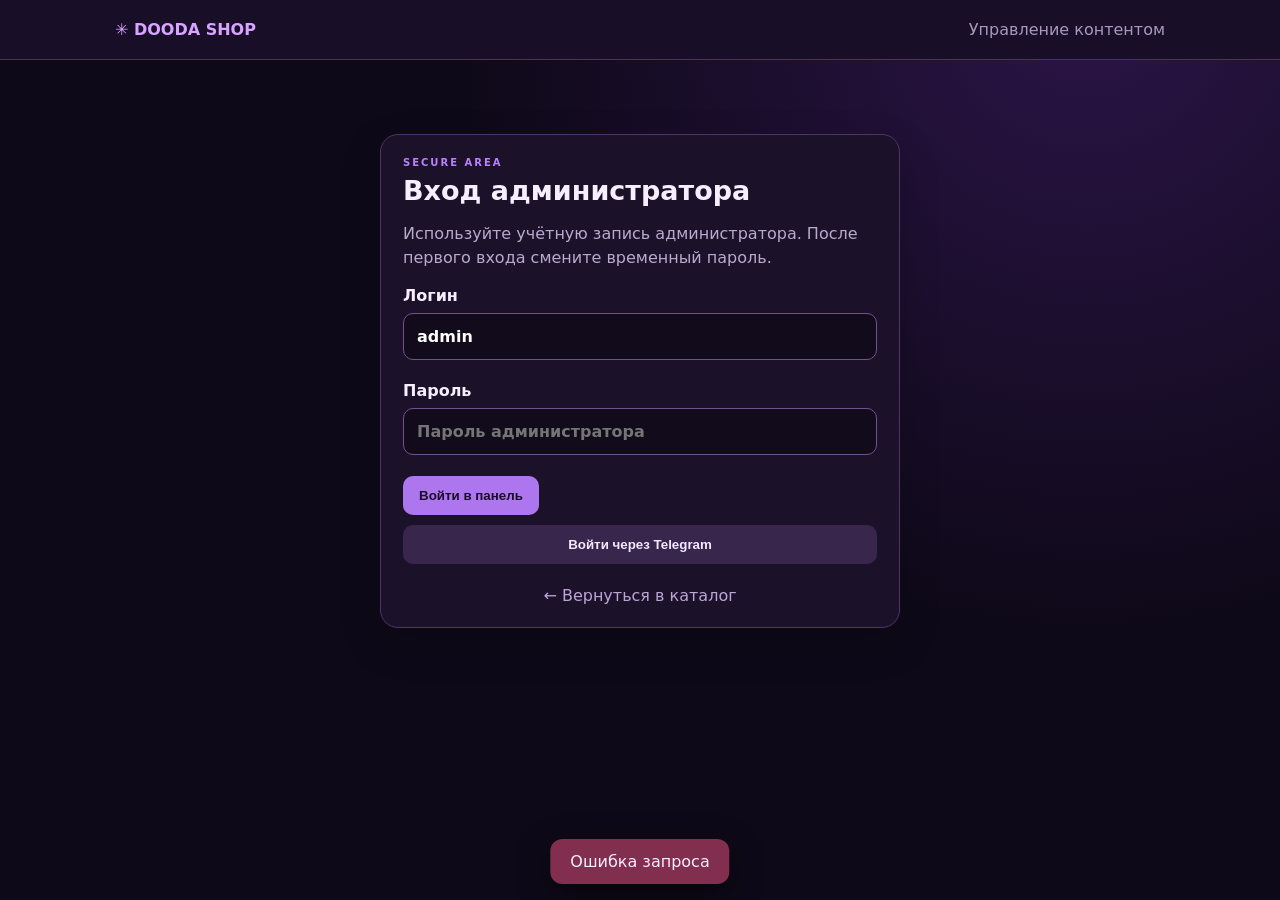
==== templates/admin.html @ b1c57aee "Upload DOODA SHOP 2.0" ====
<!doctype html><html lang="ru"><head><meta charset="utf-8"><meta name="viewport" content="width=device-width,initial-scale=1"><meta name="theme-color" content="#10091b"><title>DOODA — Администратор</title><script src="https://telegram.org/js/telegram-web-app.js"></script><link rel="stylesheet" href="/static/admin.css"><link rel="stylesheet" href="/static/admin-enhancements.css"><script defer src="/static/admin.js"></script></head><body>
<header><a href="/">✳ DOODA SHOP</a><span>Управление контентом</span></header><main>
<section id="login" class="panel login-panel"><span class="eyebrow">SECURE AREA</span><h1>Вход администратора</h1><p class="muted">Используйте учётную запись администратора. После первого входа смените временный пароль.</p><form id="login-form"><label>Логин<input id="username" type="text" autocomplete="username" value="admin" maxlength="64" required></label><label>Пароль<input id="password" type="password" autocomplete="current-password" placeholder="Пароль администратора" required></label><button>Войти в панель</button></form><button id="telegram-login" type="button" class="secondary full">Войти через Telegram</button><a class="back-link" href="/">← Вернуться в каталог</a></section>
<section id="dashboard" hidden>
<div class="headline"><div><span class="eyebrow">CONTROL CENTER</span><h1>Админ-панель</h1><p class="muted">Вы вошли как <b id="admin-name"></b></p></div><div class="header-actions"><a class="button-link secondary" href="/">Открыть магазин</a><button id="logout" class="secondary" type="button">Выйти</button></div></div>
<div id="password-warning" class="warning" hidden>Это временный пароль. Смените его во вкладке «Настройки».</div>
<div class="tabs"><button type="button" data-view="overview" class="active">◫ Обзор</button><button type="button" data-view="categories">▦ Категории</button><button type="button" data-view="cards">▤ Товары</button><button type="button" data-view="settings">⚙ Настройки</button></div>
<section id="view-overview" class="view"><div class="stats" id="stats"></div><div class="panel"><div class="section-head"><div><h2>Быстрые действия</h2><p class="muted">Самые частые операции — в одном месте.</p></div></div><div class="quick-actions"><button id="quick-new-card" type="button">+ Новый товар</button><button id="quick-categories" class="secondary" type="button">Управлять категориями</button><a class="button-link secondary" href="/api/admin/export">Скачать резервную копию</a></div></div></section>
<section id="view-categories" class="view" hidden><div class="panel"><div class="section-head"><h2>Категории <span id="category-count"></span></h2></div><form id="category-form" class="inline-form"><input id="category-name" placeholder="Название новой категории" maxlength="70" required><button type="submit">+ Добавить</button></form><div id="categories" class="list"></div></div></section>
<section id="view-cards" class="view" hidden><div class="panel"><div class="section-head"><h2>Товары <span id="card-count"></span></h2><button id="new-card" type="button">+ Добавить</button></div><div class="filters"><input id="card-search" type="search" placeholder="Поиск по названию"><select id="card-filter"><option value="all">Все категории</option></select><select id="publication-filter"><option value="all">Любой статус</option><option value="published">Опубликованные</option><option value="hidden">Скрытые</option></select></div><div id="cards" class="list"></div><p id="cards-empty" class="muted" hidden>Товары не найдены.</p></div></section>
<section id="view-editor" class="view" hidden><div class="panel"><div class="section-head"><h2 id="card-heading">Новый товар</h2><button id="back-cards" type="button" class="secondary">← К списку</button></div><form id="card-form"><div class="form-grid"><label class="wide">Название<input id="card-name" maxlength="120" required></label><label>Категория<select id="card-category" required></select></label><label>Цена, ₽<input id="card-price" type="number" min="0" max="1000000" step="1" value="0"></label><label>Старая цена, ₽<input id="card-old-price" type="number" min="0" max="1000000" step="1" value="0"></label><label>Метка<input id="card-tag" maxlength="24" placeholder="NEW / HIT / SALE"></label><label>Символ<input id="card-icon" maxlength="4" value="✦"></label><label>Цвет<select id="card-accent"><option value="violet">Фиолетовый</option><option value="pink">Розовый</option><option value="blue">Синий</option><option value="mint">Мятный</option><option value="orange">Оранжевый</option><option value="purple">Пурпурный</option></select></label><label class="wide">Описание<textarea id="card-description" maxlength="4000" rows="5"></textarea></label></div><div class="checks"><label class="check"><input id="card-published" type="checkbox" checked> Показывать в каталоге</label><label class="check"><input id="card-stock" type="checkbox" checked> В наличии</label><label class="check"><input id="card-featured" type="checkbox"> Показывать на главной</label></div><button type="submit">Сохранить товар</button><button id="cancel-edit" type="button" class="secondary">Отмена</button></form><div id="editor-images" hidden><h3>Фотографии</h3><p class="muted">До 6 изображений JPG, PNG или WEBP, каждое до 1,5 МБ.</p><div id="edit-photos" class="photos"></div><input id="upload-photo" type="file" accept="image/png,image/jpeg,image/webp" multiple></div></div></section>
<section id="view-settings" class="view" hidden><div class="panel narrow"><h2>Безопасность</h2><p class="muted">После смены временного пароля храните новый пароль в менеджере паролей.</p><form id="password-form"><label>Текущий пароль<input id="current-password" type="password" autocomplete="current-password" required></label><label>Новый пароль<input id="new-password" type="password" autocomplete="new-password" minlength="12" required></label><label>Повторите новый пароль<input id="confirm-password" type="password" autocomplete="new-password" minlength="12" required></label><button type="submit">Сменить пароль</button></form></div><div class="panel narrow"><h2>Резервная копия</h2><p class="muted">JSON содержит категории и товары. Фотографии резервируйте вместе с папкой <code>data/uploads</code>.</p><a class="button-link" href="/api/admin/export">Скачать каталог JSON</a></div></section>
</section><div id="status" role="status" aria-live="polite"></div></main></body></html>
---- static/admin.css ----
*{box-sizing:border-box}body{margin:0;background:radial-gradient(circle at 85% 0%,#2b1447 0%,#0e0918 45%);color:#f5efff;font-family:system-ui,Arial,sans-serif;min-height:100vh}header{padding:20px max(20px,calc((100% - 1050px)/2));display:flex;justify-content:space-between;gap:10px;border-bottom:1px solid #4d3070;background:#180e28}header a{color:#d7a4ff;text-decoration:none;font-weight:800}header span{color:#a997be}main{max-width:1050px;margin:auto;padding:24px 18px 70px}h1{font-size:27px;margin:0 0 8px}h2{font-size:20px;margin:0}h3{font-size:17px}.panel{border:1px solid #503368;border-radius:18px;background:#1b122a;padding:22px;margin-bottom:18px;box-shadow:0 15px 40px #0003}input,textarea,select{width:100%;padding:13px;margin:8px 0;border:1px solid #73518f;border-radius:10px;background:#110b1b;color:white;font:inherit}input:focus,textarea:focus,select:focus{outline:2px solid #ab73ea}button{padding:12px 16px;background:#ad76ef;border:0;border-radius:10px;color:#180d28;font-weight:750;cursor:pointer;white-space:nowrap}button:hover{filter:brightness(1.12)}button.secondary{background:#38264d;color:#f4e8ff}.muted,p{color:#baa9ce;line-height:1.5}.headline,.section-head{display:flex;justify-content:space-between;align-items:center;gap:12px}.headline{margin-bottom:20px}.headline p{margin:0}.tabs{display:flex;gap:10px;margin-bottom:18px}.tabs button{flex:1;background:#281938;color:#d7c3ed;border:1px solid #523776}.tabs button.active{background:#a66bec;color:#140c1e}.inline-form,.filters{display:flex;gap:12px;align-items:center;margin:18px 0}.inline-form input,.filters input,.filters select{margin:0}.filters>*{flex:1;min-width:0}.entry{display:flex;justify-content:space-between;align-items:center;gap:14px;padding:18px 4px;border-bottom:1px solid #49315b}.entry:last-child{border-bottom:0}.entry-title{font-weight:750}.entry-sub{font-size:13px;color:#b69fc9;margin-top:6px}.entry-actions{display:flex;gap:8px;flex-wrap:wrap}.count{font-size:13px;color:#c38cf7}.check{display:flex;align-items:center;gap:10px;padding:9px 0}.check input{width:20px;height:20px;margin:0}form>label:not(.check){display:block;margin:10px 0;font-weight:650}.photos{display:flex;flex-wrap:wrap;gap:12px}.photo-wrapper{display:flex;flex-direction:column;gap:6px}.photos img{width:100px;height:100px;object-fit:cover;border-radius:10px}#status{position:fixed;bottom:16px;left:50%;transform:translateX(-50%);z-index:4;background:#6d35a3;border-radius:12px;padding:13px 20px;max-width:90%;display:none;box-shadow:0 10px 30px #0008}[hidden]{display:none!important}@media(max-width:650px){.entry{align-items:flex-start;flex-direction:column}.entry-actions{width:100%}.entry-actions button{flex:1}.inline-form,.filters{flex-direction:column;align-items:stretch}.inline-form input,.filters input,.filters select{width:100%}header{font-size:13px}.panel{padding:16px}.headline{align-items:flex-start}.headline button{padding:10px}}
---- static/admin-enhancements.css ----
.eyebrow{display:block;color:#b980ff;font-size:10px;letter-spacing:2px;font-weight:850;margin-bottom:7px}.login-panel{max-width:520px;margin:50px auto}.login-panel form label,#password-form label{display:block;margin:13px 0;font-weight:700}.login-panel .full{width:100%;margin-top:10px}.back-link{display:block;text-align:center;color:#bca4d5;margin-top:22px;text-decoration:none}.header-actions,.quick-actions{display:flex;gap:10px;flex-wrap:wrap}.button-link{display:inline-flex;align-items:center;justify-content:center;padding:12px 16px;background:#ad76ef;border:0;border-radius:10px;color:#180d28;font-weight:750;text-decoration:none}.button-link.secondary{background:#38264d;color:#f4e8ff}.warning{padding:13px 16px;margin-bottom:17px;border:1px solid #b27b35;background:#4a3011;color:#ffe1aa;border-radius:12px}.stats{display:grid;grid-template-columns:repeat(5,1fr);gap:11px;margin-bottom:18px}.stat{background:linear-gradient(145deg,#211431,#171020);border:1px solid #4e3267;border-radius:15px;padding:18px;min-width:0}.stat i{font-style:normal;color:#bd80ff}.stat strong{display:block;font-size:28px;margin:8px 0 2px}.stat span{color:#a996bc;font-size:12px}.form-grid{display:grid;grid-template-columns:repeat(2,1fr);gap:0 14px}.form-grid .wide{grid-column:1/-1}.checks{display:flex;gap:18px;flex-wrap:wrap;margin:8px 0 15px}.narrow{max-width:650px}.admin-thumb{width:56px;height:56px;display:grid;place-items:center;flex:0 0 auto;border-radius:12px;font-size:26px;overflow:hidden;background:#40245c}.admin-thumb img{width:100%;height:100%;object-fit:cover}.admin-thumb.pink{background:#6c2c6c}.admin-thumb.blue{background:#263b79}.admin-thumb.mint{background:#225c5b}.admin-thumb.orange{background:#6a4227}.admin-thumb.purple,.admin-thumb.violet{background:#45256f}.entry-info{flex:1;min-width:150px}.danger{background:#5c263c;color:#ffdce9}#status.error{background:#812e4f}code{background:#100a18;padding:2px 5px;border-radius:5px}@media(max-width:850px){.stats{grid-template-columns:repeat(2,1fr)}.stats .stat:last-child{grid-column:1/-1}}@media(max-width:650px){.form-grid{grid-template-columns:1fr}.form-grid .wide{grid-column:auto}.header-actions{width:100%}.card-entry{display:grid!important;grid-template-columns:56px 1fr}.card-entry .entry-actions{grid-column:1/-1}.tabs{overflow-x:auto}.tabs button{flex:0 0 auto}.stats{grid-template-columns:1fr 1fr}}
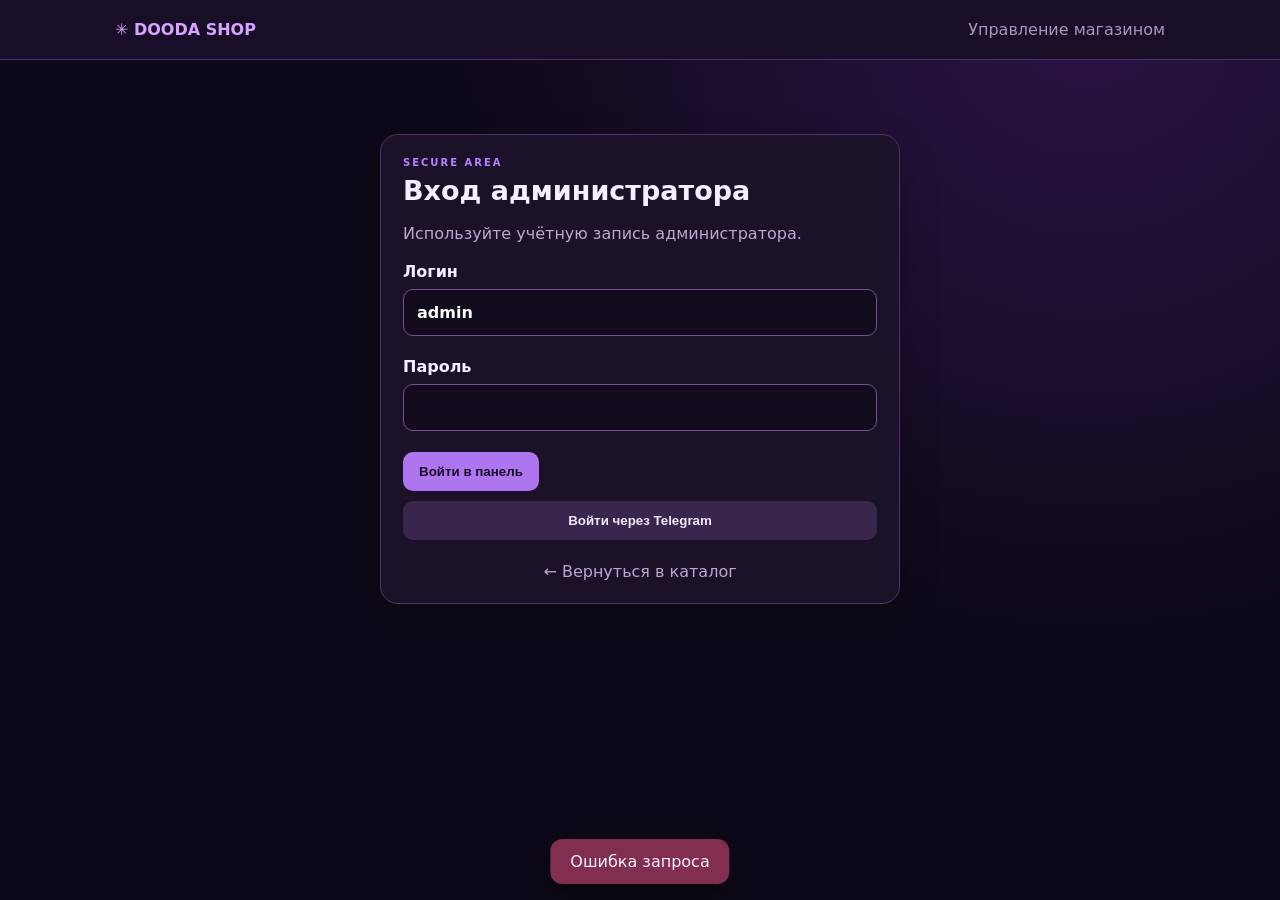
==== commit d0422542: "Add cart, orders, stock reservations and customer history" ====
--- a/templates/admin.html
+++ b/templates/admin.html
@@ -1,13 +1,13 @@
-<!doctype html><html lang="ru"><head><meta charset="utf-8"><meta name="viewport" content="width=device-width,initial-scale=1"><meta name="theme-color" content="#10091b"><title>DOODA — Администратор</title><script src="https://telegram.org/js/telegram-web-app.js"></script><link rel="stylesheet" href="/static/admin.css"><link rel="stylesheet" href="/static/admin-enhancements.css"><script defer src="/static/admin.js"></script></head><body>
-<header><a href="/">✳ DOODA SHOP</a><span>Управление контентом</span></header><main>
-<section id="login" class="panel login-panel"><span class="eyebrow">SECURE AREA</span><h1>Вход администратора</h1><p class="muted">Используйте учётную запись администратора. После первого входа смените временный пароль.</p><form id="login-form"><label>Логин<input id="username" type="text" autocomplete="username" value="admin" maxlength="64" required></label><label>Пароль<input id="password" type="password" autocomplete="current-password" placeholder="Пароль администратора" required></label><button>Войти в панель</button></form><button id="telegram-login" type="button" class="secondary full">Войти через Telegram</button><a class="back-link" href="/">← Вернуться в каталог</a></section>
-<section id="dashboard" hidden>
-<div class="headline"><div><span class="eyebrow">CONTROL CENTER</span><h1>Админ-панель</h1><p class="muted">Вы вошли как <b id="admin-name"></b></p></div><div class="header-actions"><a class="button-link secondary" href="/">Открыть магазин</a><button id="logout" class="secondary" type="button">Выйти</button></div></div>
-<div id="password-warning" class="warning" hidden>Это временный пароль. Смените его во вкладке «Настройки».</div>
-<div class="tabs"><button type="button" data-view="overview" class="active">◫ Обзор</button><button type="button" data-view="categories">▦ Категории</button><button type="button" data-view="cards">▤ Товары</button><button type="button" data-view="settings">⚙ Настройки</button></div>
-<section id="view-overview" class="view"><div class="stats" id="stats"></div><div class="panel"><div class="section-head"><div><h2>Быстрые действия</h2><p class="muted">Самые частые операции — в одном месте.</p></div></div><div class="quick-actions"><button id="quick-new-card" type="button">+ Новый товар</button><button id="quick-categories" class="secondary" type="button">Управлять категориями</button><a class="button-link secondary" href="/api/admin/export">Скачать резервную копию</a></div></div></section>
-<section id="view-categories" class="view" hidden><div class="panel"><div class="section-head"><h2>Категории <span id="category-count"></span></h2></div><form id="category-form" class="inline-form"><input id="category-name" placeholder="Название новой категории" maxlength="70" required><button type="submit">+ Добавить</button></form><div id="categories" class="list"></div></div></section>
-<section id="view-cards" class="view" hidden><div class="panel"><div class="section-head"><h2>Товары <span id="card-count"></span></h2><button id="new-card" type="button">+ Добавить</button></div><div class="filters"><input id="card-search" type="search" placeholder="Поиск по названию"><select id="card-filter"><option value="all">Все категории</option></select><select id="publication-filter"><option value="all">Любой статус</option><option value="published">Опубликованные</option><option value="hidden">Скрытые</option></select></div><div id="cards" class="list"></div><p id="cards-empty" class="muted" hidden>Товары не найдены.</p></div></section>
-<section id="view-editor" class="view" hidden><div class="panel"><div class="section-head"><h2 id="card-heading">Новый товар</h2><button id="back-cards" type="button" class="secondary">← К списку</button></div><form id="card-form"><div class="form-grid"><label class="wide">Название<input id="card-name" maxlength="120" required></label><label>Категория<select id="card-category" required></select></label><label>Цена, ₽<input id="card-price" type="number" min="0" max="1000000" step="1" value="0"></label><label>Старая цена, ₽<input id="card-old-price" type="number" min="0" max="1000000" step="1" value="0"></label><label>Метка<input id="card-tag" maxlength="24" placeholder="NEW / HIT / SALE"></label><label>Символ<input id="card-icon" maxlength="4" value="✦"></label><label>Цвет<select id="card-accent"><option value="violet">Фиолетовый</option><option value="pink">Розовый</option><option value="blue">Синий</option><option value="mint">Мятный</option><option value="orange">Оранжевый</option><option value="purple">Пурпурный</option></select></label><label class="wide">Описание<textarea id="card-description" maxlength="4000" rows="5"></textarea></label></div><div class="checks"><label class="check"><input id="card-published" type="checkbox" checked> Показывать в каталоге</label><label class="check"><input id="card-stock" type="checkbox" checked> В наличии</label><label class="check"><input id="card-featured" type="checkbox"> Показывать на главной</label></div><button type="submit">Сохранить товар</button><button id="cancel-edit" type="button" class="secondary">Отмена</button></form><div id="editor-images" hidden><h3>Фотографии</h3><p class="muted">До 6 изображений JPG, PNG или WEBP, каждое до 1,5 МБ.</p><div id="edit-photos" class="photos"></div><input id="upload-photo" type="file" accept="image/png,image/jpeg,image/webp" multiple></div></div></section>
-<section id="view-settings" class="view" hidden><div class="panel narrow"><h2>Безопасность</h2><p class="muted">После смены временного пароля храните новый пароль в менеджере паролей.</p><form id="password-form"><label>Текущий пароль<input id="current-password" type="password" autocomplete="current-password" required></label><label>Новый пароль<input id="new-password" type="password" autocomplete="new-password" minlength="12" required></label><label>Повторите новый пароль<input id="confirm-password" type="password" autocomplete="new-password" minlength="12" required></label><button type="submit">Сменить пароль</button></form></div><div class="panel narrow"><h2>Резервная копия</h2><p class="muted">JSON содержит категории и товары. Фотографии резервируйте вместе с папкой <code>data/uploads</code>.</p><a class="button-link" href="/api/admin/export">Скачать каталог JSON</a></div></section>
+<!doctype html><html lang="ru"><head><meta charset="utf-8"><meta name="viewport" content="width=device-width,initial-scale=1"><meta name="theme-color" content="#10091b"><title>DOODA — Администратор</title><script src="https://telegram.org/js/telegram-web-app.js"></script><link rel="stylesheet" href="/static/admin.css"><link rel="stylesheet" href="/static/admin-enhancements.css"><link rel="stylesheet" href="/static/admin-orders.css"><script defer src="/static/admin.js"></script></head><body>
+<header><a href="/">✳ DOODA SHOP</a><span>Управление магазином</span></header><main>
+<section id="login" class="panel login-panel"><span class="eyebrow">SECURE AREA</span><h1>Вход администратора</h1><p class="muted">Используйте учётную запись администратора.</p><form id="login-form"><label>Логин<input id="username" type="text" autocomplete="username" value="admin" maxlength="64" required></label><label>Пароль<input id="password" type="password" autocomplete="current-password" required></label><button>Войти в панель</button></form><button id="telegram-login" type="button" class="secondary full">Войти через Telegram</button><a class="back-link" href="/">← Вернуться в каталог</a></section>
+<section id="dashboard" hidden><div class="headline"><div><span class="eyebrow">CONTROL CENTER</span><h1>Админ-панель</h1><p class="muted">Вы вошли как <b id="admin-name"></b></p></div><div class="header-actions"><a class="button-link secondary" href="/">Открыть магазин</a><button id="logout" class="secondary" type="button">Выйти</button></div></div><div id="password-warning" class="warning" hidden>Это временный пароль. Смените его во вкладке «Настройки».</div>
+<div class="tabs"><button type="button" data-view="overview" class="active">◫ Обзор</button><button type="button" data-view="orders">🛒 Заказы <b id="order-badge" hidden></b></button><button type="button" data-view="cards">▤ Товары</button><button type="button" data-view="categories">▦ Типы</button><button type="button" data-view="customers">◯ Клиенты</button><button type="button" data-view="settings">⚙ Настройки</button></div>
+<section id="view-overview" class="view"><div class="stats" id="stats"></div><div class="panel"><div class="section-head"><div><h2>Быстрые действия</h2><p class="muted">Заказы, остатки и каталог.</p></div></div><div class="quick-actions"><button id="quick-orders" type="button">Открыть новые заказы</button><button id="quick-new-card" type="button">+ Новый товар</button><button id="quick-categories" class="secondary" type="button">Управлять типами</button><a class="button-link secondary" href="/api/admin/export">Резервная копия</a></div></div></section>
+<section id="view-orders" class="view" hidden><div class="panel"><div class="section-head"><div><h2>История заказов <span id="order-count"></span></h2><p class="muted">Новые заказы резервируют товар. «Продан» фиксирует продажу, «Отменить» возвращает остаток.</p></div></div><div class="filters"><input id="order-search" type="search" placeholder="Номер, телефон или username"><select id="order-filter"><option value="all">Все статусы</option><option value="reserved">Ожидают решения</option><option value="completed">Проданы</option><option value="cancelled">Отменены</option></select></div><div id="orders" class="order-list"></div><p id="orders-empty" class="muted" hidden>Заказов пока нет.</p></div></section>
+<section id="view-categories" class="view" hidden><div class="panel"><div class="section-head"><h2>Типы товаров <span id="category-count"></span></h2></div><form id="category-form" class="inline-form"><input id="category-name" placeholder="Название нового типа" maxlength="70" required><button type="submit">+ Добавить</button></form><div id="categories" class="list"></div></div></section>
+<section id="view-cards" class="view" hidden><div class="panel"><div class="section-head"><h2>Товары <span id="card-count"></span></h2><button id="new-card" type="button">+ Добавить</button></div><div class="filters"><input id="card-search" type="search" placeholder="Поиск по названию или марке"><select id="card-filter"><option value="all">Все типы</option></select><select id="brand-admin-filter"><option value="all">Все марки</option></select><select id="publication-filter"><option value="all">Любой статус</option><option value="published">Опубликованные</option><option value="hidden">Скрытые</option></select></div><div id="cards" class="list"></div><p id="cards-empty" class="muted" hidden>Товары не найдены.</p></div></section>
+<section id="view-editor" class="view" hidden><div class="panel"><div class="section-head"><h2 id="card-heading">Новый товар</h2><button id="back-cards" type="button" class="secondary">← К списку</button></div><form id="card-form"><div class="form-grid"><label class="wide">Название<input id="card-name" maxlength="120" required></label><label>Тип товара<select id="card-category" required></select></label><label>Марка / бренд<input id="card-brand" maxlength="80" placeholder="Например, DOODA"></label><label>Количество в наличии<input id="card-stock" type="number" min="0" max="1000000" step="1" value="0" required></label><label>Цена, ₽<input id="card-price" type="number" min="0" max="1000000" step="1" value="0"></label><label>Старая цена, ₽<input id="card-old-price" type="number" min="0" max="1000000" step="1" value="0"></label><label>Метка<input id="card-tag" maxlength="24" placeholder="NEW / HIT / SALE"></label><label>Символ<input id="card-icon" maxlength="4" value="✦"></label><label>Цвет<select id="card-accent"><option value="violet">Фиолетовый</option><option value="pink">Розовый</option><option value="blue">Синий</option><option value="mint">Мятный</option><option value="orange">Оранжевый</option><option value="purple">Пурпурный</option></select></label><label class="wide">Описание<textarea id="card-description" maxlength="4000" rows="5"></textarea></label></div><div class="checks"><label class="check"><input id="card-published" type="checkbox" checked> Показывать в каталоге</label><label class="check"><input id="card-featured" type="checkbox"> Показывать на главной</label></div><button type="submit">Сохранить товар</button><button id="cancel-edit" type="button" class="secondary">Отмена</button></form><div id="editor-images" hidden><h3>Фотографии</h3><p class="muted">До 6 изображений, каждое до 1,5 МБ.</p><div id="edit-photos" class="photos"></div><input id="upload-photo" type="file" accept="image/png,image/jpeg,image/webp" multiple></div></div></section>
+<section id="view-customers" class="view" hidden><div class="panel"><div class="section-head"><div><h2>Клиентская база <span id="customer-count"></span></h2><p class="muted">Телефоны и Telegram-контакты, которые клиенты указали при оформлении.</p></div></div><input id="customer-search" type="search" placeholder="Поиск по телефону, имени или username"><div id="customers" class="customer-list"></div><p id="customers-empty" class="muted" hidden>Клиенты не найдены.</p></div></section>
+<section id="view-settings" class="view" hidden><div class="panel narrow"><h2>Безопасность</h2><p class="muted">Храните новый пароль в менеджере паролей.</p><form id="password-form"><label>Текущий пароль<input id="current-password" type="password" autocomplete="current-password" required></label><label>Новый пароль<input id="new-password" type="password" autocomplete="new-password" minlength="12" required></label><label>Повторите новый пароль<input id="confirm-password" type="password" autocomplete="new-password" minlength="12" required></label><button type="submit">Сменить пароль</button></form></div><div class="panel narrow"><h2>Telegram-уведомления</h2><p class="muted">На сервере задайте <code>TELEGRAM_BOT_TOKEN</code> и <code>DOODA_ORDER_CHAT_ID</code>. Без них новые заказы всё равно появляются во вкладке «Заказы».</p></div><div class="panel narrow"><h2>Резервная копия</h2><p class="muted">JSON содержит каталог, заказы и клиентскую базу.</p><a class="button-link" href="/api/admin/export">Скачать данные JSON</a></div></section>
 </section><div id="status" role="status" aria-live="polite"></div></main></body></html>
--- a/static/admin-orders.css
+++ b/static/admin-orders.css
@@ -0,0 +1 @@
+.tabs b{min-width:19px;height:19px;display:inline-grid;place-items:center;border-radius:20px;background:#d18aff;color:#1a0c27;font-size:10px;margin-left:4px}.order-list,.customer-list{display:grid;gap:12px}.order-card,.customer-card{border:1px solid #4b3360;background:#171021;border-radius:15px;padding:17px}.order-card.status-reserved{border-left:4px solid #c184ff}.order-card.status-completed{border-left:4px solid #66d59d}.order-card.status-cancelled{border-left:4px solid #855067;opacity:.78}.order-head,.order-footer,.customer-card{display:flex;align-items:center;justify-content:space-between;gap:15px}.order-head>div,.customer-card>div{display:flex;flex-direction:column;gap:5px}.order-head span,.customer-card span,.customer-card small{color:#aa98b9;font-size:12px}.status-badge{padding:7px 10px;border-radius:20px;background:#39234c;color:#dab8ff;font-size:11px}.status-completed .status-badge{background:#153a2a;color:#8aefb9}.status-cancelled .status-badge{background:#3e202e;color:#e5a6bc}.order-contact{margin:12px 0;padding:10px;background:#ffffff08;border-radius:8px;color:#d4c4df;font-size:13px}.order-items{padding:7px 0}.order-items>div{display:flex;justify-content:space-between;gap:15px;padding:7px 0;color:#bcaec7;font-size:13px}.order-footer{border-top:1px solid #ffffff10;margin-top:8px;padding-top:14px}.customer-card>div:first-child strong{font-size:17px}.customer-stats{align-items:flex-end}.customer-stats span{color:#d1c2de}.filters{flex-wrap:wrap}.filters>*{min-width:150px}#customer-search{margin:16px 0}.stats{grid-template-columns:repeat(3,1fr)}@media(max-width:700px){.order-footer,.customer-card{align-items:flex-start;flex-direction:column}.customer-stats{align-items:flex-start}.order-footer .entry-actions{width:100%}.order-footer button{flex:1}.stats{grid-template-columns:1fr 1fr}}
